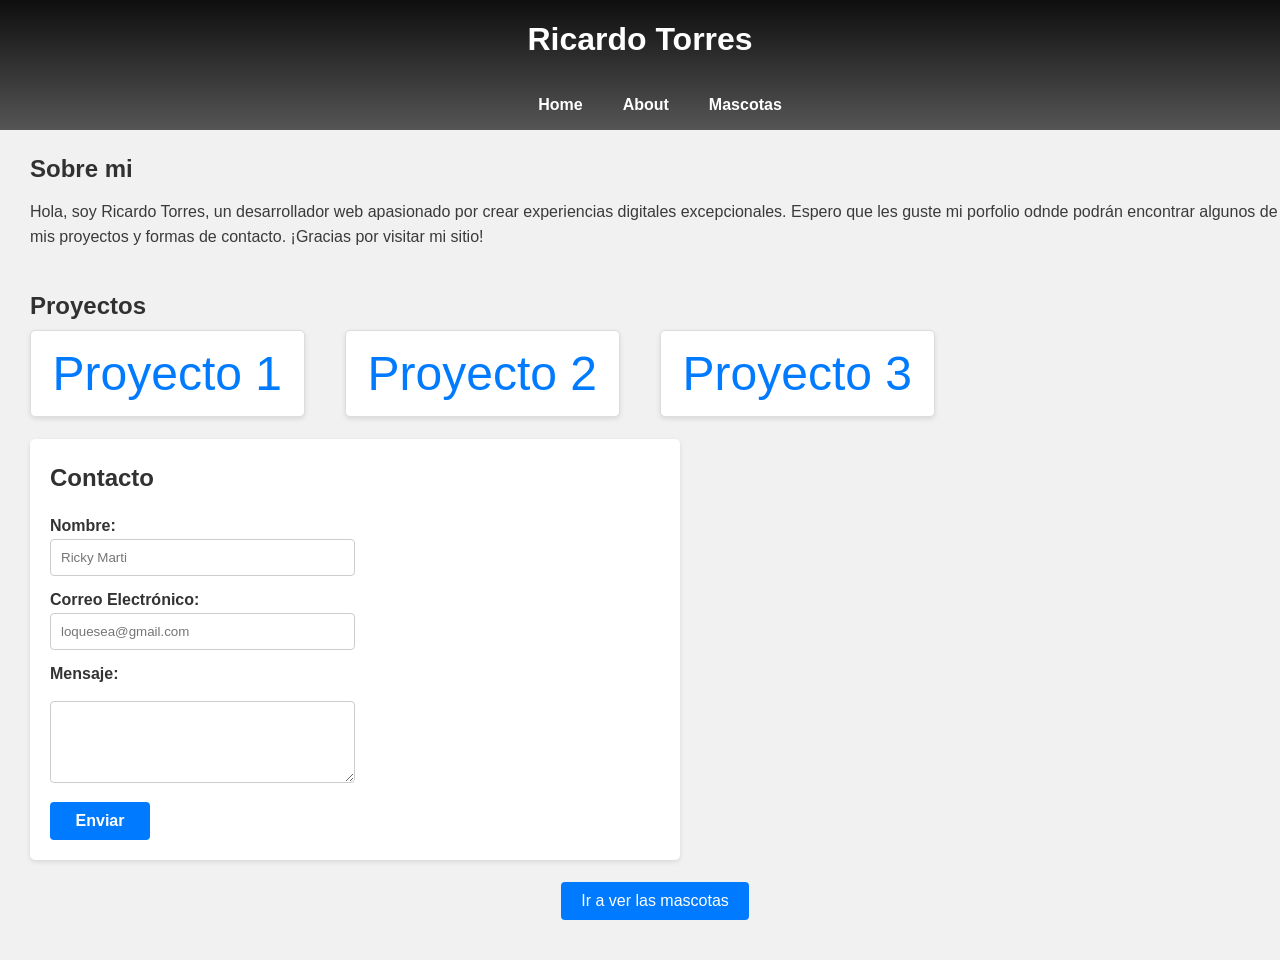
==== semana3/index.html @ 799a61c4 "semana 3: task 2" ====
<!doctype html>
<html lang="en">

<head>
    <meta charset="UTF-8" />
    <meta name="viewport" content="width=device-width, initial-scale=1.0" />
    <link rel="stylesheet" href="styles/styles.css" />
    <title>Principal</title>
</head>

<body>
    <header>
        <h1>Ricardo Torres</h1>
        <nav>
            <ul class="navigation">
                <li class="nav-item"><a href="index.html">Home</a></li>
                <li class="nav-item"><a href="about.html">About</a></li>
                <li class="nav-item"><a href="mascota.html">Mascotas</a></li>
            </ul>
        </nav>
    </header>

    <section class="porta">
        <div class="about">
            <h2 class="subtitle">Sobre mi</h2>
            <p class="paragraph">
                Hola, soy Ricardo Torres, un desarrollador web apasionado por crear
                experiencias digitales excepcionales. Espero que les guste mi porfolio odnde podrán encontrar algunos de
                mis
                proyectos y formas de contacto. ¡Gracias por visitar mi sitio!
            </p>
        </div>

        <div class="project">
            <h2 class="subtitle">Proyectos</h2>
            <ul class="project-list">
                <li class="project-item"><a href="#">Proyecto 1</a></li>
                <li class="project-item"><a href="#">Proyecto 2</a></li>
                <li class="project-item"><a href="#">Proyecto 3</a></li>
            </ul>
        </div>

        <div class="position-form">
            <form class="contact-form" action="">
                <h2 class="subtitle">Contacto</h2>

                <div>
                    <label class="info" for="name">Nombre:</label>
                    <input class="data" type="text" id="name" name="name" placeholder="Ricky Marti" required />
                </div>
                <div>
                    <label class="info" for="email">Correo Electrónico:</label>
                    <input class="data" type="email" id="email" name="email" placeholder="loquesea@gmail.com"
                        required />
                </div>
                <div>
                    <label class="info info2" for="message">Mensaje:</label><br />
                    <textarea class="data" id="message" name="message" rows="4" cols="50" required></textarea>
                </div>

                <input class="action" type="submit" value="Enviar" />
            </form>
        </div>
        <div class="content-button">
            <a class="btn" href="mascota.html">Ir a ver las mascotas</a>
        </div>
    </section>
</body>

</html>
---- semana3/styles/styles.css ----
* {
    box-sizing: border-box;
}


body {
    font-family: 'Segoe UI', Tahoma, Geneva, Verdana, sans-serif;
    margin: 0;
    padding: 0;
    background: #f1f1f1;

}

/*% header */
header {
    display: flex;
    flex-direction: column;
    background: linear-gradient(#0e0e0e, #555);
    color: white;
    align-items: center;
    justify-content: center;
}

.navigation {
    text-decoration: none;
    list-style: none;
    display: flex;
    gap: 20px;
}

.nav-item a {
    color: white;
    text-decoration: none;
    padding: 5px 10px;
    border-radius: 2px;
    font-weight: 600;
    transition: background-color 0.3s, color 0.3s;
}

.nav-item a:hover {
    background-color: #555;
    color: #fff;
}

/*% Cuerpo de la pagina  */
.porta {
    display: grid;
    grid-template-rows: 1fr;
    gap: 2px;
    padding: 5px 0 20px 30px;
}


.subtitle {
    color: #313131;
    font-size: 24px;
    margin-bottom: 10px;
}

.paragraph {
    color: #3a3a3a;
    font-size: 16px;
    line-height: 1.6;
    margin-bottom: 20px;
}

.project-list {
    display: grid;
    grid-template-columns: repeat(auto-fill, minmax(300px, 1fr));
    gap: 10px;
    list-style-type: none;
    margin: 0;
    padding: 0;
}

.project-item {
    list-style: none;
    background: white;
    border: 1px solid #ddd;
    border-radius: 5px;
    padding: 15px 20px;
    box-shadow: 0 2px 5px rgba(0, 0, 0, 0.1);
    width: 90%;
    transition: background-color 0.3s, color 0.3s;
    cursor: pointer;
    font-size: 3em;
    text-align: center;
}

.project-item:hover {
    background-color: #b5b8bb;
    color: #fff;
}

a {
    color: #007BFF;
    text-decoration: none;
    font-weight: 500;
}

/*% Formulario de contacto  */
.position-form {
    display: flex;
    justify-content: start;
    margin-top: 20px;
}

.contact-form {
    display: flex;
    flex-direction: column;
    gap: 15px;
    background: white;
    width: 650px;
    padding: 5px 20px 20px;
    border-radius: 5px;
    box-shadow: 0 2px 5px rgba(0, 0, 0, 0.1);
}



.info {
    display: block;
    font-weight: 600;
    margin-bottom: 4px;
    color: #333;
}

.info2 {
    margin-bottom: 0px;
}

.data {
    width: 50%;
    padding: 10px;
    border: 1px solid #ccc;
    border-radius: 4px;
}


.action {
    width: 100px;
    padding: 10px;
    font-size: 16px;
    font-weight: 600;
    background-color: #007BFF;
    color: white;
    border: none;
    border-radius: 4px;
    cursor: pointer;
    transition: background-color 0.3s, color 0.3s;
}

.action:hover {
    background-color: #0056b3;
    color: #fff;
}

.content-button {
    display: flex;
    justify-content: center;
    margin-top: 20px;
    margin-bottom: 20px;
}

.btn {
    display: inline-block;
    padding: 10px 20px;
    background-color: #007BFF;
    color: white;
    text-decoration: none;
    border-radius: 4px;
    transition: background-color 0.3s, color 0.3s;
}

.btn:hover {
    background-color: #0056b3;
    color: #fff;
}


@media (max-width: 768px) {
    .porta {
        padding: 5px 20px 20px 20px;
    }

    .project-list {
        grid-template-columns: repeat(2, 1fr);
    }

    .contact-form {
        width: 90%;
    }
}

@media (max-width: 425px) {

    .subtitle {
        text-align: center;
        margin-bottom: 20px;
    }

    .project-list {
        grid-template-columns: repeat(1, 1fr);
        justify-content: center;
        justify-items: center;
        gap: 10px;
        font-size: 0.8rem;
    }

    .position-form {
        justify-content: center;
        margin-top: 30px;
    }
    .contact-form {
        width: 90%;
    }
}
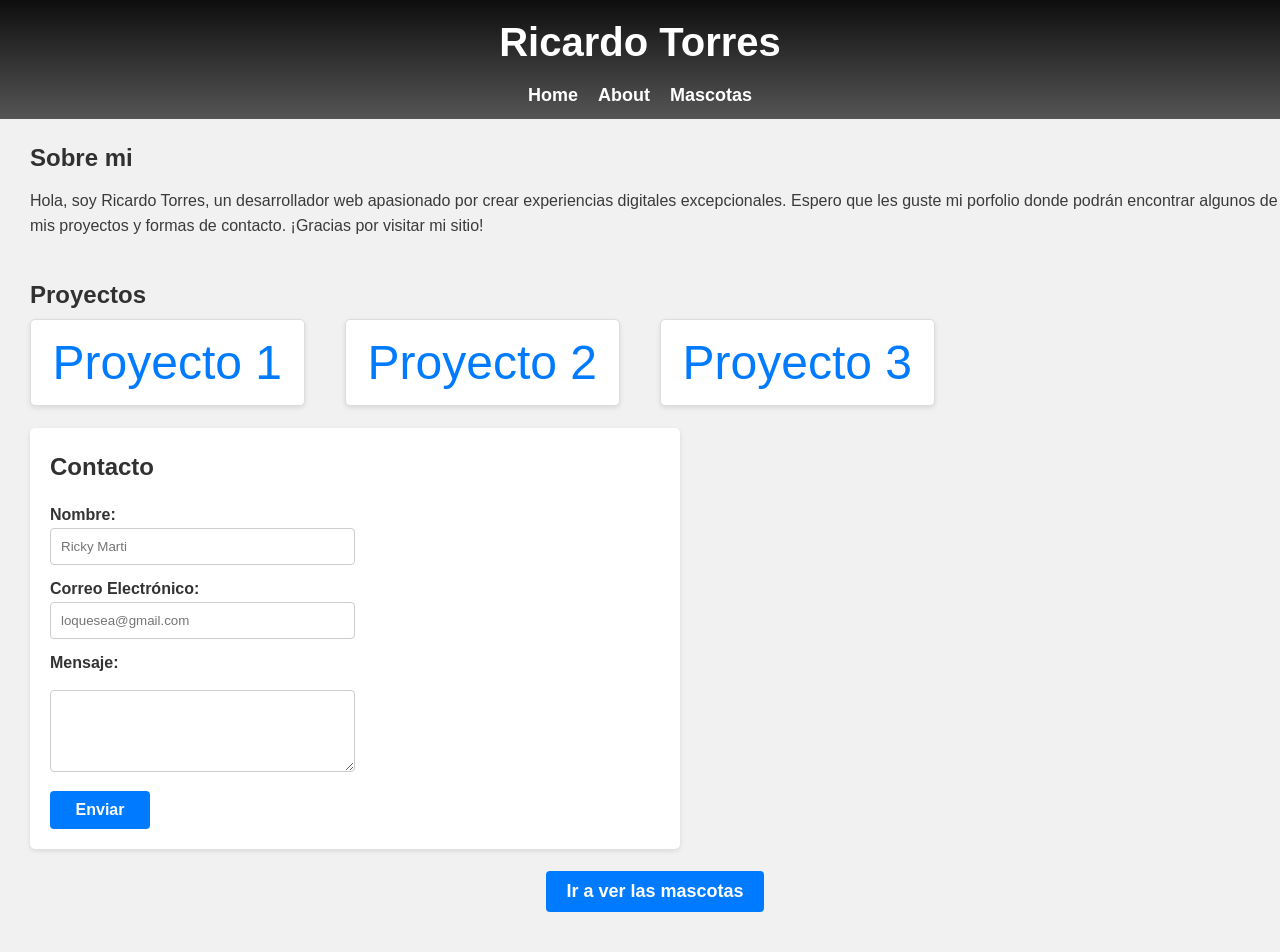
==== commit 8105fff9: "semana3: task4" ====
--- a/semana3/index.html
+++ b/semana3/index.html
@@ -25,7 +25,7 @@
             <h2 class="subtitle">Sobre mi</h2>
             <p class="paragraph">
                 Hola, soy Ricardo Torres, un desarrollador web apasionado por crear
-                experiencias digitales excepcionales. Espero que les guste mi porfolio odnde podrán encontrar algunos de
+                experiencias digitales excepcionales. Espero que les guste mi porfolio donde podrán encontrar algunos de
                 mis
                 proyectos y formas de contacto. ¡Gracias por visitar mi sitio!
             </p>
@@ -34,9 +34,9 @@
         <div class="project">
             <h2 class="subtitle">Proyectos</h2>
             <ul class="project-list">
-                <li class="project-item"><a href="#">Proyecto 1</a></li>
-                <li class="project-item"><a href="#">Proyecto 2</a></li>
-                <li class="project-item"><a href="#">Proyecto 3</a></li>
+                <li class="project-item"><a class="project-title" href="https://ricardo031.github.io/lol-api/">Proyecto 1</a></li>
+                <li class="project-item"><a class="project-title" href="https://dashboard-v2-two-eta.vercel.app/">Proyecto 2</a></li>
+                <li class="project-item"><a class="project-title" href="https://ricardo031.github.io/Galeria-imagenes/#">Proyecto 3</a></li>
             </ul>
         </div>
 
--- a/semana3/styles/styles.css
+++ b/semana3/styles/styles.css
@@ -2,16 +2,24 @@
     box-sizing: border-box;
 }
 
+
+:root {
+    --primary-color: #007BFF;
+}
 
 body {
     font-family: 'Segoe UI', Tahoma, Geneva, Verdana, sans-serif;
     margin: 0;
     padding: 0;
     background: #f1f1f1;
-
 }
 
 /*% header */
+header h1 {
+    font-size: 2.5rem;
+    margin: 1.25rem 0;
+}
+
 header {
     display: flex;
     flex-direction: column;
@@ -22,24 +30,24 @@
 }
 
 .navigation {
+    margin: 0;
+    padding: 0 0 0.8rem;
+    list-style: none;
+    display: flex;
+    gap: 1.25rem;
+}
+
+.nav-item a {
+    color: white;
     text-decoration: none;
-    list-style: none;
-    display: flex;
-    gap: 20px;
-}
-
-.nav-item a {
-    color: white;
-    text-decoration: none;
-    padding: 5px 10px;
-    border-radius: 2px;
+    border-radius: 0.125rem;
+    font-size: 1.125rem;
     font-weight: 600;
     transition: background-color 0.3s, color 0.3s;
 }
 
 .nav-item a:hover {
     background-color: #555;
-    color: #fff;
 }
 
 /*% Cuerpo de la pagina  */
@@ -53,13 +61,13 @@
 
 .subtitle {
     color: #313131;
-    font-size: 24px;
+    font-size: 1.5rem;
     margin-bottom: 10px;
 }
 
 .paragraph {
     color: #3a3a3a;
-    font-size: 16px;
+    font-size: 1rem;
     line-height: 1.6;
     margin-bottom: 20px;
 }
@@ -78,7 +86,7 @@
     background: white;
     border: 1px solid #ddd;
     border-radius: 5px;
-    padding: 15px 20px;
+    padding: 0.9375rem 1.125rem;
     box-shadow: 0 2px 5px rgba(0, 0, 0, 0.1);
     width: 90%;
     transition: background-color 0.3s, color 0.3s;
@@ -92,9 +100,10 @@
     color: #fff;
 }
 
-a {
-    color: #007BFF;
+.project-title {
+    color: var(--primary-color);
     text-decoration: none;
+    font-size: 3rem;
     font-weight: 500;
 }
 
@@ -140,9 +149,9 @@
 .action {
     width: 100px;
     padding: 10px;
-    font-size: 16px;
-    font-weight: 600;
-    background-color: #007BFF;
+    font-size: 1rem;
+    font-weight: 600;
+    background-color: var(--primary-color);
     color: white;
     border: none;
     border-radius: 4px;
@@ -165,10 +174,12 @@
 .btn {
     display: inline-block;
     padding: 10px 20px;
-    background-color: #007BFF;
+    background-color: var(--primary-color);
     color: white;
     text-decoration: none;
     border-radius: 4px;
+    font-size: 1.125rem;
+    font-weight: 600;
     transition: background-color 0.3s, color 0.3s;
 }
 
@@ -189,6 +200,10 @@
 
     .contact-form {
         width: 90%;
+    }
+
+    .project-title {
+        font-size: 2.5rem;
     }
 }
 
@@ -211,7 +226,12 @@
         justify-content: center;
         margin-top: 30px;
     }
+
     .contact-form {
         width: 90%;
     }
+
+    .project-title {
+        font-size: 2rem;
+    }
 }
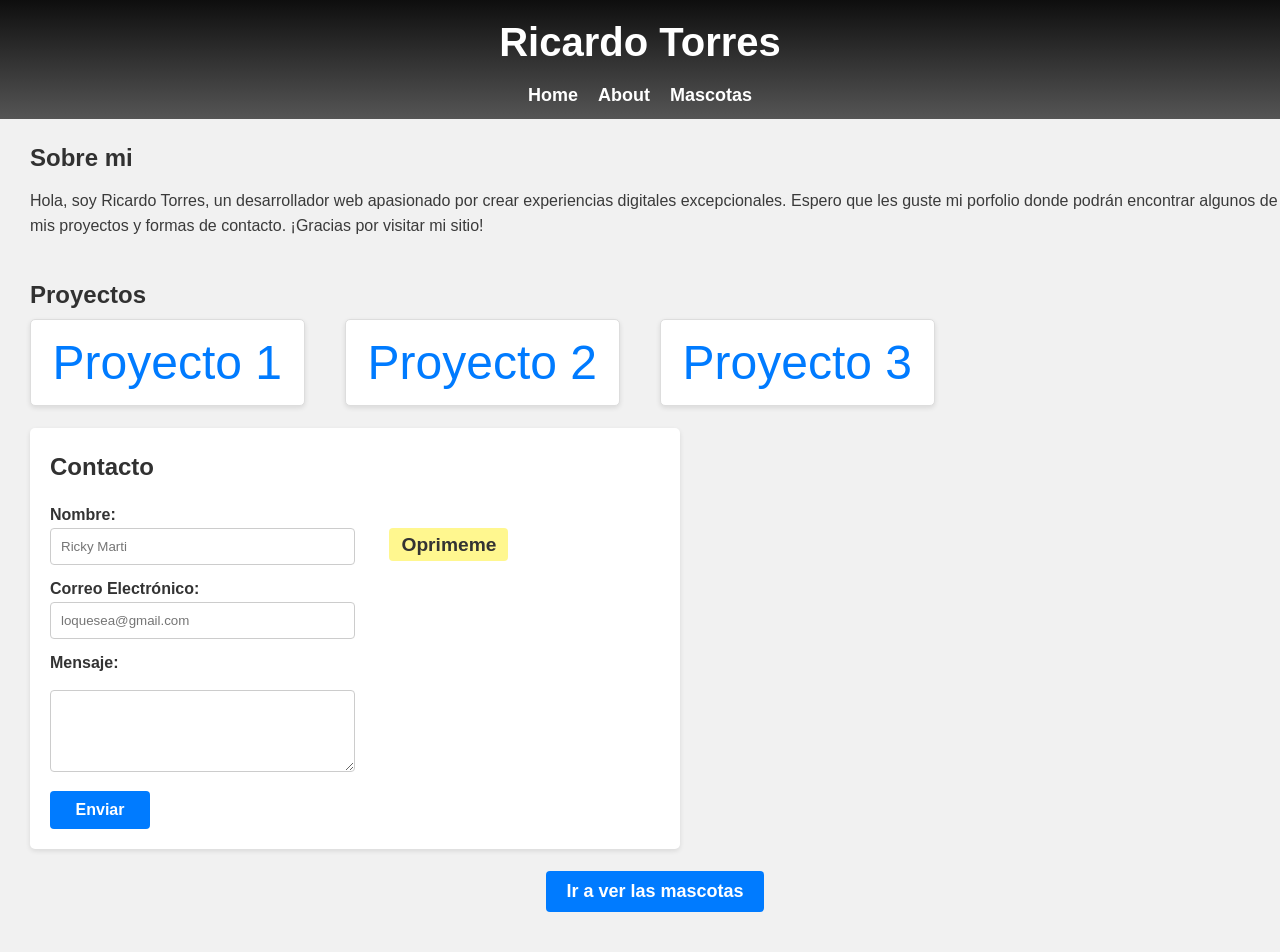
==== commit d2356579: "semana3: task5-demo" ====
--- a/semana3/index.html
+++ b/semana3/index.html
@@ -5,6 +5,7 @@
     <meta charset="UTF-8" />
     <meta name="viewport" content="width=device-width, initial-scale=1.0" />
     <link rel="stylesheet" href="styles/styles.css" />
+    <script src="js/app.js"></script>
     <title>Principal</title>
 </head>
 
@@ -47,6 +48,8 @@
                 <div>
                     <label class="info" for="name">Nombre:</label>
                     <input class="data" type="text" id="name" name="name" placeholder="Ricky Marti" required />
+
+                    <label class="test-app" for="text-test" id="text-test">Oprimeme</label>
                 </div>
                 <div>
                     <label class="info" for="email">Correo Electrónico:</label>
--- a/semana3/styles/styles.css
+++ b/semana3/styles/styles.css
@@ -207,6 +207,17 @@
     }
 }
 
+.test-app {
+    font-size: 1.2rem;
+    color: #333;
+    background-color: #fff45daf;
+    padding: 6px 12px;
+    border-radius: 4px;
+    cursor: pointer;
+    font-weight: 600;
+    margin-left: 30px;
+}
+
 @media (max-width: 425px) {
 
     .subtitle {
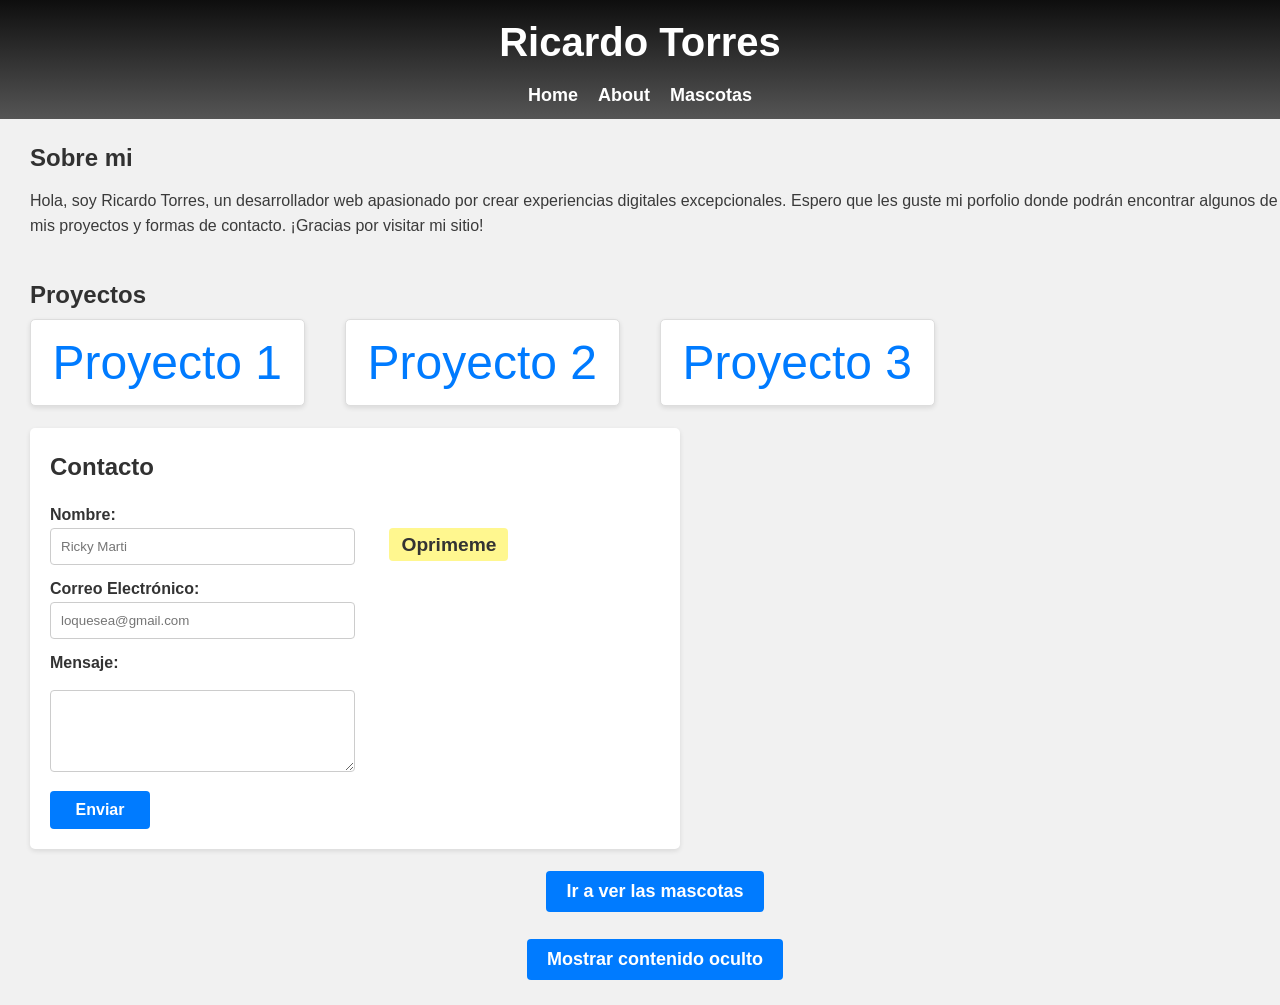
==== commit 349f293e: "semana3: ajustes y mejoras" ====
--- a/semana3/index.html
+++ b/semana3/index.html
@@ -15,7 +15,7 @@
         <nav>
             <ul class="navigation">
                 <li class="nav-item"><a href="index.html">Home</a></li>
-                <li class="nav-item"><a href="about.html">About</a></li>
+                <li class="nav-item"><a target="_blank" href="https://github.com/Ricardo031">About</a></li>
                 <li class="nav-item"><a href="mascota.html">Mascotas</a></li>
             </ul>
         </nav>
@@ -35,9 +35,13 @@
         <div class="project">
             <h2 class="subtitle">Proyectos</h2>
             <ul class="project-list">
-                <li class="project-item"><a class="project-title" href="https://ricardo031.github.io/lol-api/">Proyecto 1</a></li>
-                <li class="project-item"><a class="project-title" href="https://dashboard-v2-two-eta.vercel.app/">Proyecto 2</a></li>
-                <li class="project-item"><a class="project-title" href="https://ricardo031.github.io/Galeria-imagenes/#">Proyecto 3</a></li>
+                <li class="project-item"><a class="project-title" target="_blank"
+                        href="https://ricardo031.github.io/lol-api/">Proyecto
+                        1</a></li>
+                <li class="project-item"><a class="project-title" target="_blank"
+                        href="https://dashboard-v2-two-eta.vercel.app/">Proyecto 2</a></li>
+                <li class="project-item"><a class="project-title" target="_blank"
+                        href="https://ricardo031.github.io/Galeria-imagenes/#">Proyecto 3</a></li>
             </ul>
         </div>
 
@@ -67,6 +71,14 @@
         <div class="content-button">
             <a class="btn" href="mascota.html">Ir a ver las mascotas</a>
         </div>
+
+        <div class="content-button intent">
+            <button id="toggle-btn" class="btn show">Mostrar contenido oculto</button>
+
+            <p id="hidden-content" class="oculto">
+                Hola Persona que mira el codigo. Un gusto!
+            </p>
+        </div>
     </section>
 </body>
 
--- a/semana3/styles/styles.css
+++ b/semana3/styles/styles.css
@@ -26,6 +26,12 @@
     background: linear-gradient(#0e0e0e, #555);
     color: white;
     align-items: center;
+    justify-content: center;
+}
+
+nav {
+    display: flex;
+    width: 100%;
     justify-content: center;
 }
 
@@ -168,7 +174,7 @@
     display: flex;
     justify-content: center;
     margin-top: 20px;
-    margin-bottom: 20px;
+    margin-bottom: 5px;
 }
 
 .btn {
@@ -176,7 +182,9 @@
     padding: 10px 20px;
     background-color: var(--primary-color);
     color: white;
+    border: none;
     text-decoration: none;
+    cursor: pointer;
     border-radius: 4px;
     font-size: 1.125rem;
     font-weight: 600;
@@ -188,6 +196,19 @@
     color: #fff;
 }
 
+.intent {
+    flex-direction: column;
+    align-items: center;
+}
+
+.show {
+    width: fit-content;
+}
+
+.oculto {
+    display: none;
+}
+
 
 @media (max-width: 768px) {
     .porta {
@@ -208,6 +229,7 @@
 }
 
 .test-app {
+    position: relative;
     font-size: 1.2rem;
     color: #333;
     background-color: #fff45daf;
@@ -245,4 +267,8 @@
     .project-title {
         font-size: 2rem;
     }
+
+    .test-app {
+        margin-left: 0;
+    }
 }
